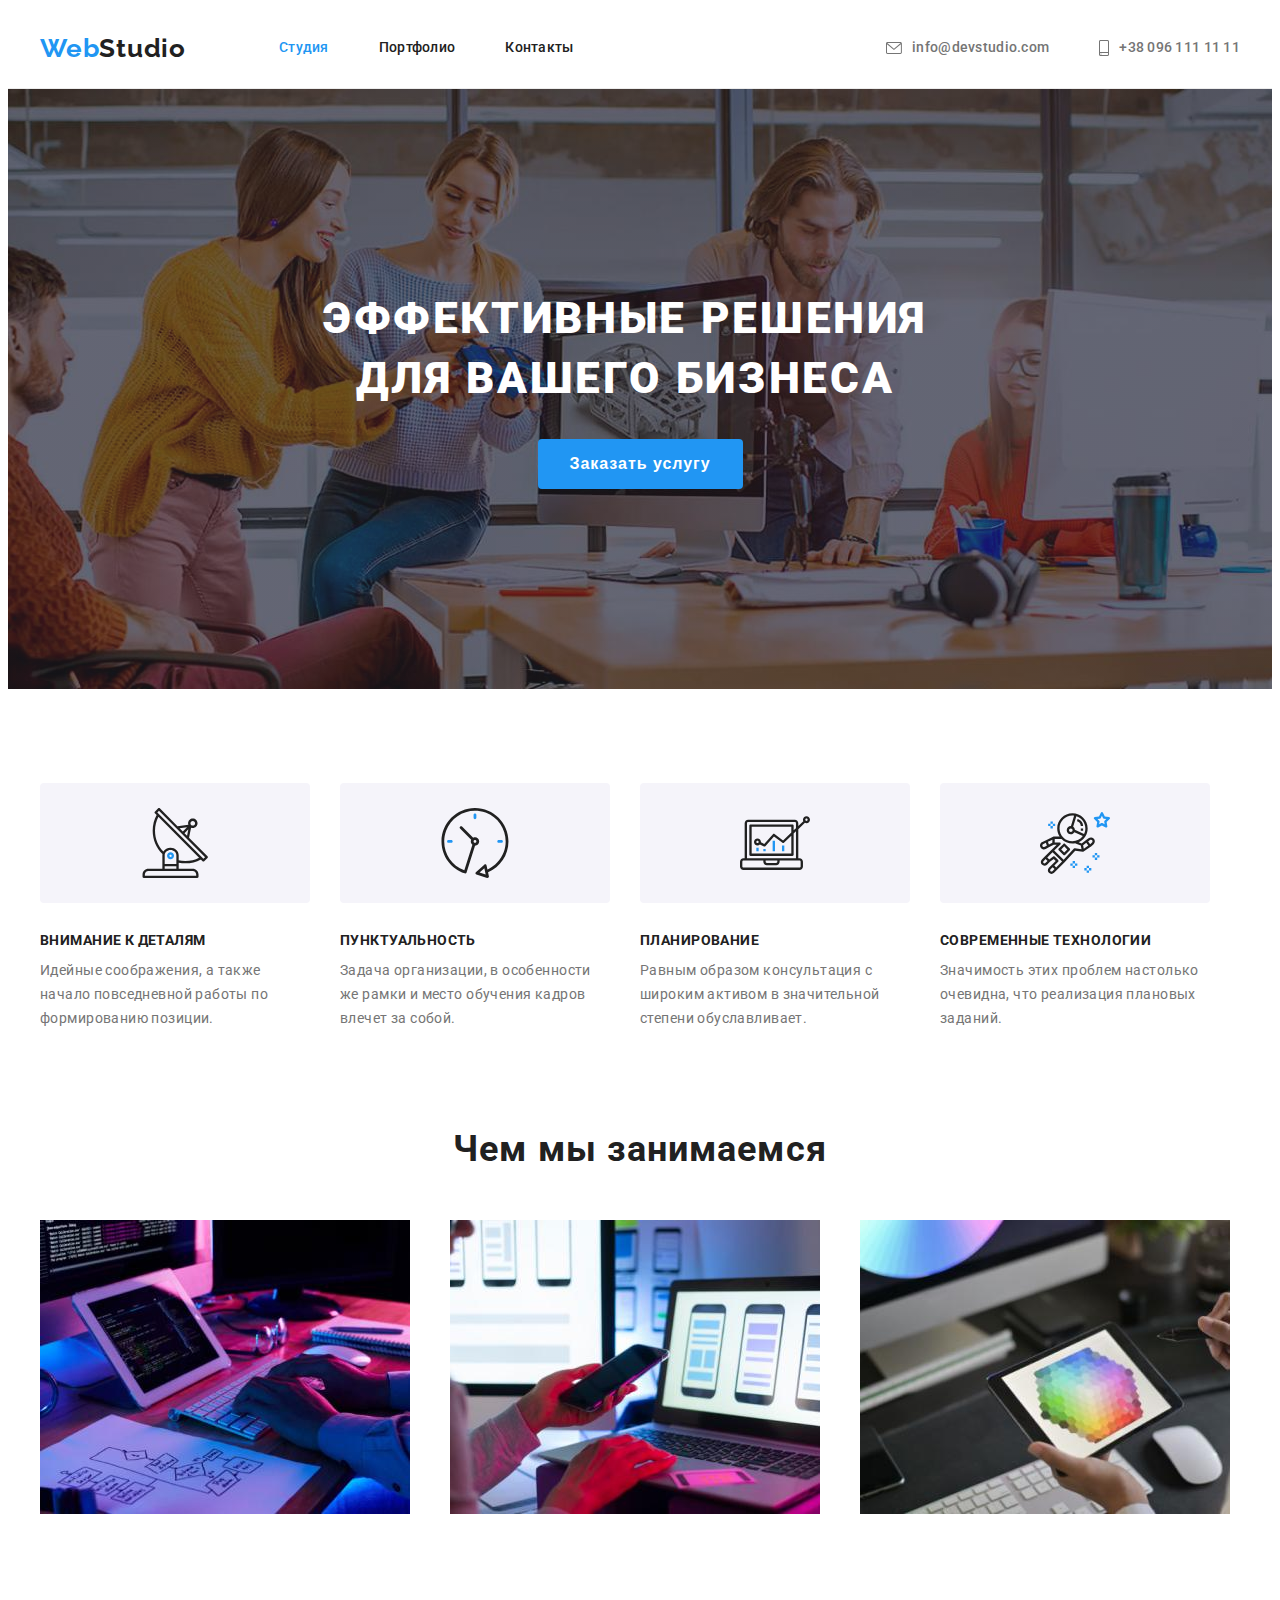
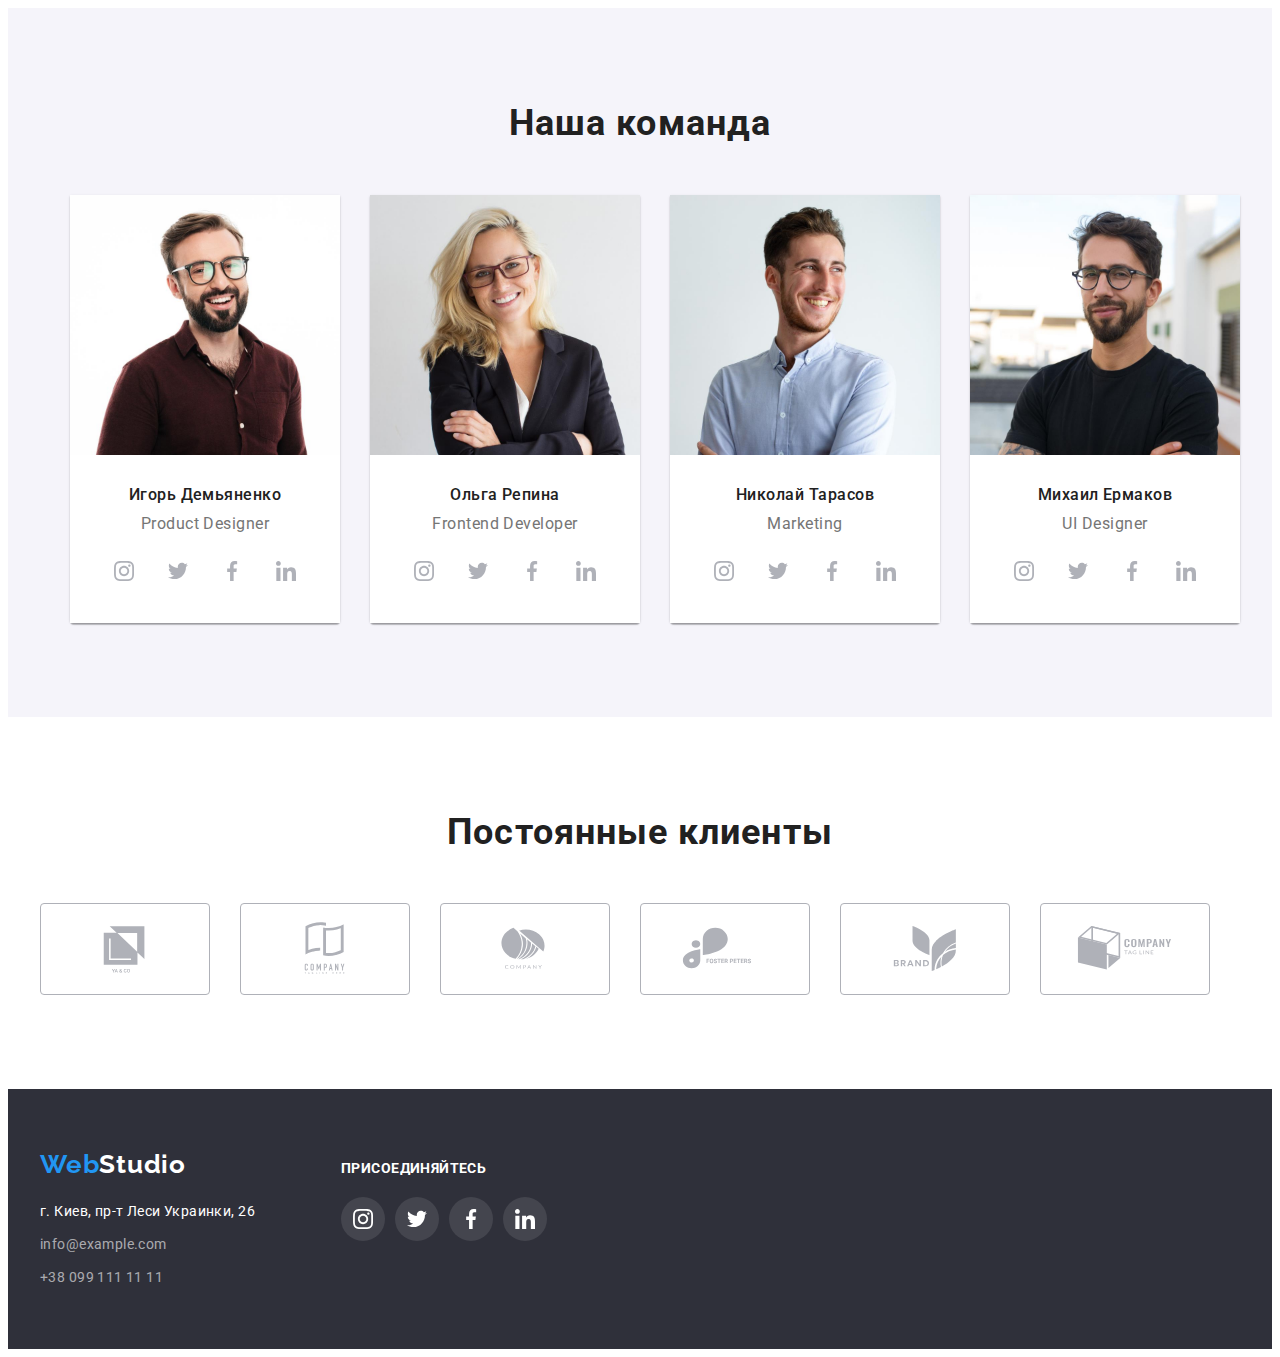
==== index.html @ c21f6737 "ДЗ № 5" ====
<!DOCTYPE html>
<html lang="ru">
<head>
    <meta charset="UTF-8">
    <meta http-equiv="X-UA-Compatible" content="IE=edge">
    <meta name="viewport" content="width=device-width, initial-scale=1.0">
    <title>WebStudio</title>
    <link rel="preconnect" href="https://fonts.googleapis.com">
    <link rel="preconnect" href="https://fonts.gstatic.com" crossorigin>
    <link href="https://fonts.googleapis.com/css2?family=Raleway:wght@700&family=Roboto:wght@400;500;700;900&display=swap"
        rel="stylesheet">
    <link rel="stylesheet" href="https://cdnjs.cloudflare.com/ajax/libs/modern-normalize/1.1.0/modern-normalize.min.css"
        integrity="sha512-wpPYUAdjBVSE4KJnH1VR1HeZfpl1ub8YT/NKx4PuQ5NmX2tKuGu6U/JRp5y+Y8XG2tV+wKQpNHVUX03MfMFn9Q=="
        crossorigin="anonymous" referrerpolicy="no-referrer" />
        <link rel="stylesheet" href="./css/styles.css">
</head>
<body>
    <header class="header">
        <div class="container header-container">
            <nav class="header-nav">
            <a class="header-logo logo link" href="index.html">Web<span class="studio-dark">Studio</span></a>
            <ul class="list menu-list">
                <li class="menu-item">
                    <a class="menu-link link current" href="./index.html">Студия</a>
                </li>
                <li class="menu-item">
                    <a class="menu-link link" href="./portfolio.html">Портфолио</a>
                </li>
                <li class="menu-item menu-item-contact">
                    <a class="menu-link link" href="#">Контакты</a>
                </li>
            </ul>
        </nav>
            <ul class="list contact-list">
                <li class="contact-list-item">
                    <a class="header-mail header-mail-color link" href="mailto:info@devstudio.com">
                        <svg class="header-mail-icon header-mail-color">
                        <use href="./images/icons.svg#icon-envelope"></use>
                    </svg>info@devstudio.com</a>
                </li>
                <li class="contact-list-item">
                    <a class="header-tel header-tel-color link" href="tel:+380961111111">
                        <svg class="header-tel-icon header-tel-color">
                        <use href="./images/icons.svg#icon-smartphone"></use>
                    </svg>+38 096 111 11 11</a>
                </li>
            </ul>
        </div>
    </header>
    <main>
        <section class="section hero-section">
            <div class="container hero-container">
                <h1 class="hero-title">Эффективные решения для вашего бизнеса</h1>
                <button class="btn btn-hero" type="button">Заказать услугу</button>
            </div>
        </section>
        <section class="section benefit-section">
            <div class="container benefit-container">
                <ul class="list benefit-list">
                    <li class="benefit-item">
                        <div class="benefit-icons">
                            <svg class="benefit-icon">
                                <use href="./images/icons.svg#icon-antenna"></use>
                            </svg>
                        </div>
                        <h3 class="benefit title pre-title benefit-pre-title">Внимание к деталям</h3>
                        <p class="benefit-text">Идейные соображения, а также начало повседневной работы по формированию позиции.</p>
                    </li>
                    <li class="benefit-item">
                        <div class="benefit-icons">
                            <svg class="benefit-icon">
                                <use href="./images/icons.svg#icon-clock"></use>
                            </svg>
                        </div>
                        <h3 class="benefit title pre-title benefit-pre-title">Пунктуальность</h3>
                        <p class="benefit-text">Задача организации, в особенности же рамки и место обучения кадров влечет за собой.</p>
                    </li>
                    <li class="benefit-item">
                        <div class="benefit-icons">
                            <svg class="benefit-icon">
                                <use href="./images/icons.svg#icon-diagramm"></use>
                            </svg>
                        </div>
                        <h3 class="benefit title pre-title benefit-pre-title">Планирование</h3>
                        <p class="benefit-text">Равным образом консультация с широким активом в значительной степени обуславливает.</p>
                    </li>
                        <li class="benefit-item">
                            <div class="benefit-icons">
                                <svg class="benefit-icon">
                                    <use href="./images/icons.svg#icon-astronaut"></use>
                                </svg>
                            </div>
                        <h3 class="benefit title pre-title benefit-pre-title">Современные технологии</h3>
                        <p class="benefit-text">Значимость этих проблем настолько очевидна, что реализация плановых заданий.</p>
                    </li>
                </ul>
            </div>
        </section>
        <section class="section work-section">
            <div class="container work-container">
            <h2 class="work title main-title work-main-title">Чем мы занимаемся</h2>
            <ul class="list work-list">
                <li class="work-item">
                    <img src="./images/Programer-1.jpg" alt="програмист работает за ноутбуком"
                    width="370"
                    height="294">                    
                </li>
                <li class="work-item">
                    <img src="./images/developer-2.jpg" alt="разработчик работает над проектом"
                    width="370" 
                    height="294">                     
                </li>
                <li class="work-item">
                    <img src="./images/webdesign-3.jpg" alt="вебдизайнер выбирает цветовую гамму"
                    width="370" 
                    height="294">                    
                </li>                    
            </ul>
            </div>
        </section>
        <section class="section team-section">
            <div class="container team-container">
            <h2 class="team title main-title team-main-title">Наша команда</h2>
            <ul class="list team team-list">
                <li class="team-item">
                    <img src="./images/product-designer-1.jpg" alt="игорь продакт дизайнер"
                    width="270"
                    height="260">
                    <div class="team-item-description">
                    <h3 class="team title team-list name team-list-name">Игорь Демьяненко</h3>
                    <p class="team team-list team-item-text" lang="en">Product Designer</p>
                    <ul class="team-social social-list list">
                        <li class="social-item">
                            <a href="#" class="social-link">
                                <svg class="social-icon">
                                    <use href="./images/icons.svg#icon-instagram"></use>
                                </svg>
                            </a>
                        </li>
                        <li class="social-item">
                            <a href="" class="social-link">
                                <svg class="social-icon">
                                    <use href="./images/icons.svg#icon-twitter"></use>
                                </svg>
                            </a>
                        </li>
                        <li class="social-item">
                            <a href="#" class="social-link">
                                <svg class="social-icon">
                                    <use href="./images/icons.svg#icon-facebook"></use>
                                </svg>
                            </a>
                        </li>
                        <li class="social-item">
                            <a href="" class="social-link">
                                <svg class="social-icon">
                                    <use href="./images/icons.svg#icon-linkedin"></use>
                                </svg>
                            </a>
                        </li>
                    </ul>
                    </div>
                </li>
                <li class="team-item">
                    <img src="./images/frontenddeveloper-2.jpg" alt="ольга фронтенд девелопер"
                    width="270"
                    height="260">
                    <div class="team-item-description">
                    <h3 class="team title team-list name team-list-name">Ольга Репина</h3>
                    <p class="team team-list team-item-text" lang="en">Frontend Developer</p>
                    <ul class="team-social social-list list">
                        <li class="social-item">
                            <a href="#" class="social-link">
                                <svg class="social-icon">
                                    <use href="./images/icons.svg#icon-instagram"></use>
                                </svg>
                            </a>
                        </li>
                        <li class="social-item">
                            <a href="" class="social-link">
                                <svg class="social-icon">
                                    <use href="./images/icons.svg#icon-twitter"></use>
                                </svg>
                            </a>
                        </li>
                        <li class="social-item">
                            <a href="#" class="social-link">
                                <svg class="social-icon">
                                    <use href="./images/icons.svg#icon-facebook"></use>
                                </svg>
                            </a>
                        </li>
                        <li class="social-item">
                            <a href="" class="social-link">
                                <svg class="social-icon">
                                    <use href="./images/icons.svg#icon-linkedin"></use>
                                </svg>
                            </a>
                        </li>
                    </ul>
                    </div>
                </li>
                <li class="team-item">
                    <img src="./images/marketing-3.jpg" alt="николай маркетолог"
                    width="270"
                    height="260">
                    <div class="team-item-description">
                    <h3 class="team title team-list name team-list-name">Николай Тарасов</h3>
                    <p class="team team-list team-item-text" lang="en">Marketing</p>
                <ul class="team-social social-list list">
                    <li class="social-item">
                        <a href="#" class="social-link">
                            <svg class="social-icon">
                                <use href="./images/icons.svg#icon-instagram"></use>
                            </svg>
                        </a>
                    </li>
                    <li class="social-item">
                        <a href="" class="social-link">
                            <svg class="social-icon">
                                <use href="./images/icons.svg#icon-twitter"></use>
                            </svg>
                        </a>
                    </li>
                    <li class="social-item">
                        <a href="#" class="social-link">
                            <svg class="social-icon">
                                <use href="./images/icons.svg#icon-facebook"></use>
                            </svg>
                        </a>
                    </li>
                    <li class="social-item">
                        <a href="" class="social-link">
                            <svg class="social-icon">
                                <use href="./images/icons.svg#icon-linkedin"></use>
                            </svg>
                        </a>
                    </li>
                </ul>
                    </div>
                </li>
                <li class="team-item">
                    <img src="./images/ui-designer-4.jpg" alt="михаил іт дизайнер"
                    width="270"
                    height="260">
                    <div class="team-item-description">
                    <h3 class="team title team-list name team-list-name">Михаил Ермаков</h3>
                    <p class="team team-list team-item-text" lang="en">UI Designer</p>
                    <ul class="team-social social-list list">
                        <li class="social-item">
                            <a href="#" class="social-link">
                                <svg class="social-icon">
                                    <use href="./images/icons.svg#icon-instagram"></use>
                                </svg>
                            </a>
                        </li>
                        <li class="social-item">
                            <a href="" class="social-link">
                                <svg class="social-icon">
                                    <use href="./images/icons.svg#icon-twitter"></use>
                                </svg>
                            </a>
                        </li>
                        <li class="social-item">
                            <a href="#" class="social-link">
                                <svg class="social-icon">
                                    <use href="./images/icons.svg#icon-facebook"></use>
                                </svg>
                            </a>
                        </li>
                        <li class="social-item">
                            <a href="" class="social-link">
                                <svg class="social-icon">
                                    <use href="./images/icons.svg#icon-linkedin"></use>
                                </svg>
                            </a>
                        </li>
                    </ul>
                    </div>
                </li>
            </ul>
            </div>
        </section>
        <section class="section client-section">
            <div class="container client-container">
                <h2 class="client title main-title client-main-title">Постоянные клиенты</h2>
                <ul class="list client-list">
                    <li class="client-item">
                        <a href="" class="client-link link">
                            <svg class="client-icon">
                                <use href="./images/icons.svg#icon-client-one"></use>
                            </svg>
                        </a>
                    </li>
                    <li class="client-item">
                        <a href="" class="client-link link">
                            <svg class="client-icon">
                                <use href="./images/icons.svg#icon-client-two"></use>
                            </svg>
                        </a>
                    </li>
                    <li class="client-item">
                        <a href="" class="client-link link">
                            <svg class="client-icon">
                                <use href="./images/icons.svg#icon-client-three"></use>
                            </svg>
                        </a>
                    </li>
                    <li class="client-item">
                        <a href="" class="client-link link">
                            <svg class="client-icon">
                                <use href="./images/icons.svg#icon-client-four"></use>
                            </svg>
                        </a>
                    </li>
                    <li class="client-item">
                        <a href="" class="client-link link">
                            <svg class="client-icon">
                                <use href="./images/icons.svg#icon-client-five"></use>
                            </svg>
                        </a>
                    </li>
                    <li class="client-item">
                        <a href="" class="client-link link">
                            <svg class="client-icon">
                                <use href="./images/icons.svg#icon-client-six"></use>
                            </svg>
                        </a>
                    </li>
                </ul>
            </div>
        </section>
    </main>
    <footer class="footer">
        <div class="container footer-container">
            <div class="footer-left">
        <a class="footer-logo logo link" href="index.html">Web<span class="studio-light">Studio</span></a>
        <address class="contacts-address">
            <ul class="list adress-list">
                <li class="footer-adress-item">
                    <a class="footer-address link" href="https://goo.gl/maps/jqxQToowx11gTHN26" target="blank" rel="noopener noreferer">
                        г. Киев, пр-т Леси Украинки, 26</a>
                </li>
                <li class="footer-adress-item">
                    <a class="footer-mail link" href="mailto:info@example.com">info@example.com</a>
                </li>
                <li class="footer-adress-item">
                    <a class="footer-tel link" href="tel:+380991111111">+38 099 111 11 11</a>
                </li>
            </ul>
        </address>
            </div>
            <div class="footer-right">
            <p class="light-title pre-title footer-pre-title">ПРИСОЕДИНЯЙТЕСЬ</p>
            <ul class="footer-social footer-list list">
                <li class="footer-social-item">
                    <a href="#" class="footer-social-link link">
                        <svg class="footer-social-icon">
                            <use href="./images/icons.svg#icon-instagram"></use>
                        </svg>
                    </a>
                </li>
                <li class="footer-social-item">
                    <a href="#" class="footer-social-link link">
                        <svg class="footer-social-icon">
                            <use href="./images/icons.svg#icon-twitter"></use>
                        </svg>
                    </a>
                </li>
                <li class="footer-social-item">
                    <a href="#" class="footer-social-link link">
                        <svg class="footer-social-icon">
                            <use href="./images/icons.svg#icon-facebook"></use>
                        </svg>
                    </a>
                </li>
                <li class="footer-social-item">
                    <a href="#" class="footer-social-link link">
                        <svg class="footer-social-icon">
                            <use href="./images/icons.svg#icon-linkedin"></use>
                        </svg>
                    </a>
                </li>
            </ul>
        </div>
        </div>
    </footer>
</body>
</html>
---- css/styles.css ----
:root {
  --first-color: #212121;
  --secondary-color: #757575;
  --third-color: #ffffff;
  --fourth-color: #2f303a;
  --fifth-color: #f5f4fa;
  --sixth-color: #c4c4c4;
  --seven-color: #afb1b8;
  --accent-color: #2196f3;
  --hover-color: #188ce8;
  --primary-border-line-color: #ececec;
  --secondary-border-line-color: #eeeeee;
}

p,
h1,
h2,
h3,
h4,
h5,
h6 {
  margin: 0;
}

ul {
  margin: 0;
  padding: 0;
}

button {
  cursor: pointer;
  border: none;
}

img {
  display: block;
  max-width: 100%;
}

body {
  font-family: "Roboto", sans-serif;
  color: var(--secondary-color);
  background-color: var(--third-color);
}

.container {
  width: 1200px;
  padding-left: 15px;
  padding-right: 15px;
  margin: 0 auto;
}

.section {
  padding-top: 94px;
  padding-bottom: 94px;
}

.visually-hidden {
  position: absolute;
  width: 1px;
  height: 1px;
  margin: -1px;
  border: 0;
  padding: 0;
  white-space: nowrap;
  clip-path: inset(100%);
  clip: rect(0 0 0 0);
  overflow: hidden;
}

.list {
  list-style: none;
}

.link {
  text-decoration: none;
}

.logo {
  font-family: Raleway;
  font-weight: 700;
  font-size: 26px;
  line-height: 1.19;
  letter-spacing: 0.03em;
  color: var(--accent-color);
}

.studio-dark {
  color: var(--first-color);
  display: inline-block;
}

.studio-light {
  color: var(--third-color);
  display: inline-block;
}

.btn {
  border: none;
  border-radius: 4px;
  cursor: pointer;
}

.title {
  color: var(--first-color);
}

.light-title {
  color: var(--third-color);
}

.pre-title {
  font-weight: 700;
  font-size: 14px;
  line-height: 1.14;
  letter-spacing: 0.03em;
  text-transform: uppercase;
}

.main-title {
  font-weight: 700;
  font-size: 36px;
  line-height: 1.17;
  text-align: center;
  letter-spacing: 0.03em;
}

/* ------------header---------- */
.current {
  color: var(--accent-color);
}

.header {
  border-bottom: 1px solid var(--primary-border-line-color);
}
.header-container {
  display: flex;
  align-items: center;
}
.header-nav {
  display: flex;
  align-items: center;
  margin-right: auto;
}

.header-logo {
  margin-right: 93px;
  display: inline-block;
  padding-top: 24px;
  padding-bottom: 24px;
}

.menu-item:not(:last-child) {
  margin-right: 50px;
}

.menu-list {
  display: flex;
}
.menu-link {
  font-weight: 500;
  font-size: 14px;
  line-height: 1.14;
  letter-spacing: 0.02em;
  color: var(--first-color);
  padding-top: 32px;
  padding-bottom: 32px;
  display: block;
}

.menu-link:hover,
.menu-link:focus,
.header-mail-color:hover,
.header-mail-color:focus,
.header-tel:hover,
.header-tel:focus {
  color: var(--accent-color);
}

.contact-list {
  display: flex;
}

.contact-list-item:not(:last-child) {
  margin-right: 50px;
}

.header-mail {
  font-weight: 500;
  font-size: 14px;
  line-height: 1.14;
  letter-spacing: 0.02em;
  color: var(--secondary-color);
  padding-top: 32px;
  padding-bottom: 32px;
  display: block;
}

.header-mail-icon {
  margin-right: 10px;
  fill: currentColor;
  vertical-align: middle;
  width: 16px;
  height: 12px;
}

.header-tel {
  font-weight: 500;
  font-size: 14px;
  line-height: 1.14;
  letter-spacing: 0.02em;
  color: var(--secondary-color);
  padding-top: 32px;
  padding-bottom: 32px;
  display: block;
}

.header-tel-icon {
  margin-right: 10px;
  fill: currentColor;
  vertical-align: middle;
  width: 10px;
  height: 16px;
}
/* ----------hero----------- */
.hero-section {
  padding-top: 200px;
  padding-bottom: 200px;
  background-color: var(--sixth-color);
  background-image: linear-gradient(
      rgba(47, 48, 58, 0.4),
      rgba(47, 48, 58, 0.4)
    ),
    url(../images/hero-bg.jpg);
  background-repeat: no-repeat;
  background-size: cover;
  background-position: center;
  max-width: 1600px;
  margin: 0 auto;
}

.hero-title {
  display: flex;
  font-weight: 900;
  font-size: 44px;
  line-height: 1.36;
  text-align: center;
  letter-spacing: 0.06em;
  text-transform: uppercase;
  color: var(--third-color);
  width: 696px;
  min-height: 120px;
  margin: 0px 237px 30px 237px;
}

.btn-hero {
  min-width: 200px;
  min-height: 50px;
  padding-top: 10px;
  padding-bottom: 10px;
  padding-left: 32px;
  padding-right: 32px;
  margin: 0 auto;
  border: none;
  border-radius: 4px;
  font-weight: 700;
  font-size: 16px;
  line-height: 1.87;
  display: block;
  align-items: center;
  text-align: center;
  justify-content: center;
  letter-spacing: 0.06em;
  color: var(--third-color);
  background-color: var(--accent-color);
}

.btn-hero:hover,
.btn-hero:focus {
  color: var(--third-color);
  background-color: var(--hover-color);
  box-shadow: 0px 4px 4px rgba(0, 0, 0, 0.15);
}

.current {
  color: var(--accent-color);
}

/* ------------------benefit------------------------- */
.benefit-icons {
  background-color: var(--fifth-color);
  margin-bottom: 30px;
  width: 270px;
  height: 120px;
  border-radius: 4px;
  display: flex;
  justify-content: center;
  align-items: center;
}

.benefit-icon {
  width: 70px;
  height: 70px;
  background-repeat: no-repeat;
  background-size: cover;
  background-position: center;
}

.benefit-list {
  display: flex;
}

.benefit-item {
  width: 270px;
  border: none;
  margin-left: 0px;
}

.benefit-item:not(:last-child) {
  margin-right: 30px;
}

.benefit-pre-title {
  width: 270px;
  min-height: 16px;
  margin-bottom: 10px;
}
.benefit-text {
  width: 270px;
  min-height: 75px;
  font-size: 14px;
  line-height: 1.71;
  letter-spacing: 0.03em;
  color: var(--secondary-color);
}

/*--------------------work----------------------------*/
.work-section {
  padding-top: 0px;
}

.work-main-title {
  text-align: center;
  margin-bottom: 50px;
}

.work-list {
  display: flex;
  flex-wrap: wrap;
  margin-left: -30px;
}

.work-item {
  flex-basis: calc(100% / 3 - 30px);
  margin-left: 30px;
}
/* ------------------team---------------------------- */
.team-section {
  background-color: var(--fifth-color);
}
.team-main-title {
  text-align: center;
  margin-bottom: 50px;
}

.team-list {
  display: flex;
  flex-wrap: wrap;
}

.team-item {
  flex-basis: calc(100% / 4 - 30px);
  margin-left: 30px;
  box-shadow: 0px 1px 3px rgba(0, 0, 0, 0.12), 0px 1px 1px rgba(0, 0, 0, 0.14),
    0px 2px 1px rgba(0, 0, 0, 0.2);
  border-radius: 0px 0px 4px 4px;
}

.team-item-description {
  padding-top: 30px;
  padding-bottom: 30px;
  background-color: var(--third-color);
  margin-left: 0px;
}

.name {
  font-weight: 500;
  font-size: 16px;
  line-height: 1.19;
  letter-spacing: 0.03em;
}

.team-list-name {
  text-align: center;
  margin-bottom: 10px;
  align-items: center;
  display: block;
}

.team-item-text {
  font-size: 16px;
  line-height: 1.19;
  letter-spacing: 0.03em;
  text-align: center;
  align-items: center;
  display: block;
  margin-bottom: 16px;
}

.social-list {
  display: flex;
  justify-content: center;
}
.social-item {
  width: 44px;
  height: 44px;
  margin-right: 10px;
}

.social-item:last-child {
  margin-right: 0px;
}

.social-link {
  width: 100%;
  height: 100%;
  background-color: var(--third-color);
  border-radius: 50%;
  display: flex;
  align-items: center;
  justify-content: center;
  color: var(--seven-color);
}

.social-icon {
  width: 20px;
  height: 20px;
  fill: currentColor;
}

.social-link:hover,
.social-link:focus {
  color: var(--third-color);
  background-color: var(--accent-color);
}

.social-link:hover .social-icon,
.social-link:focus .social-icon {
  color: var(--third-color);
}

/*-----------------------Client-------------------------*/
/*.client-section {
}*/

/*.client-container {
}*/

.client-main-title {
  text-align: center;
  margin-bottom: 50px;
}

.client-list {
  display: flex;
}

.client-item {
  width: 170px;
  height: 92px;
  margin-right: 30px;
}

.client-item:last-child {
  margin-right: 0px;
}
.client-link {
  width: 170px;
  height: 92px;
  background-color: var(--third-color);
  display: flex;
  align-items: center;
  justify-content: center;
  color: var(--seven-color);
  border: 1px solid #afb1b8;
  box-sizing: border-box;
  border-radius: 4px;
}

.client-icon {
  width: 106px;
  height: 60px;
  fill: currentColor;
  /*background-repeat: no-repeat;
  background-size: cover;
  background-position: center;*/
  display: flex;
}

.client-item .client-link:hover,
.client-item .client-link:focus {
  color: var(--accent-color);
  border-color: var(--accent-color);
}

/*---------------------portfolio main---------------- */

.filtres {
  display: flex;
  margin-bottom: 50px;
  justify-content: center;
}

.filtres-item:not(:last-child) {
  margin-right: 8px;
}

.filtres-btn {
  font-weight: 500;
  font-size: 16px;
  line-height: 1.62;
  text-align: center;
  letter-spacing: 0.03em;
  color: var(--first-color);
  padding: 6px 22px;
  border-radius: 4px;
  display: block;
  border: none;
  border-radius: 4px;
  cursor: pointer;
}

.filtres-btn:hover,
.filtres-btn:focus,
.active-btn:hover,
.active-btn:focus {
  color: var(--third-color);
  background-color: var(--accent-color);
  box-shadow: 0px 3px 1px rgba(0, 0, 0, 0.1), 0px 1px 2px rgba(0, 0, 0, 0.08),
    0px 2px 2px rgba(0, 0, 0, 0.12);
}

.active-btn {
  color: var(--third-color);
  background-color: var(--accent-color);
}

.gallery-list {
  background-color: var(--third-color);
  display: flex;
  flex-wrap: wrap;
  margin-right: -30px;
  margin-bottom: -30px;
}

.gallery-link {
  display: block;
}

.gallery-link:hover,
.gallery-link:focus {
  box-shadow: 0px 4px 4px rgba(0, 0, 0, 0.25);
}

.gallery-item {
  flex-basis: calc((100% - 3 * 30px) / 3);
  margin-right: 30px;
  margin-bottom: 30px;
}

.gallery-item-description {
  padding-top: 20px;
  padding-bottom: 20px;
  padding-left: 24px;
  padding-right: 24px;
  background-color: var(--third-color);
  margin-left: 0px;
  border-bottom: 1px solid #eeeeee;
  border-left: 1px solid #eeeeee;
  border-right: 1px solid #eeeeee;
}

.portfolio-title {
  font-weight: 700;
  font-size: 18px;
  line-height: 2;
  letter-spacing: 0.06em;
  color: var(--first-color);
  margin-bottom: 10px;
  display: block;
}

.portfolio-text {
  font-size: 16px;
  line-height: 1.87;
  letter-spacing: 0.03em;
  color: var(--secondary-color);
}

/* --------------------footer-------------------------*/
.footer {
  background-color: var(--fourth-color);
  padding-top: 60px;
  padding-bottom: 60px;
}

.footer-container {
  display: flex;
  align-items: baseline;
}

.footer-left {
  margin-right: 70px;
}

.footer-logo {
  display: block;
  margin-bottom: 20px;
}

.contacts-address {
  font-style: inherit;
  flex-wrap: wrap;
}

.footer-adress-item:not(:last-child) {
  margin-bottom: 9px;
  min-width: 231px;
}

.footer-address {
  font-size: 14px;
  line-height: 1.71;
  letter-spacing: 0.03em;
  color: var(--third-color);
}

.footer-mail {
  font-size: 14px;
  line-height: 1.71;
  letter-spacing: 0.03em;
  color: rgba(255, 255, 255, 0.6);
  display: block;
}

.footer-tel {
  font-size: 14px;
  line-height: 1.71;
  letter-spacing: 0.03em;
  color: rgba(255, 255, 255, 0.6);
}

.footer-address:hover,
:focus,
.footer-mail:hover,
:focus,
.footer-tel:hover,
:focus {
  color: var(--accent-color);
}

.footer-pre-title {
  margin-bottom: 20px;
}

.footer-list {
  display: flex;
}

.footer-social-item {
  width: 44px;
  height: 44px;
  margin-right: 10px;
}

.footer-social-item:last-child {
  margin-right: 0px;
}

.footer-social-link {
  width: 100%;
  height: 100%;
  background-color: rgba(255, 255, 255, 0.1);
  border-radius: 50%;
  display: flex;
  align-items: center;
  justify-content: center;
  color: var(--third-color);
}

.footer-social-icon {
  width: 20px;
  height: 20px;
  fill: currentColor;
}

.footer-social-link:hover,
.footer-social-link:focus {
  color: var(--third-color);
  background-color: var(--accent-color);
}
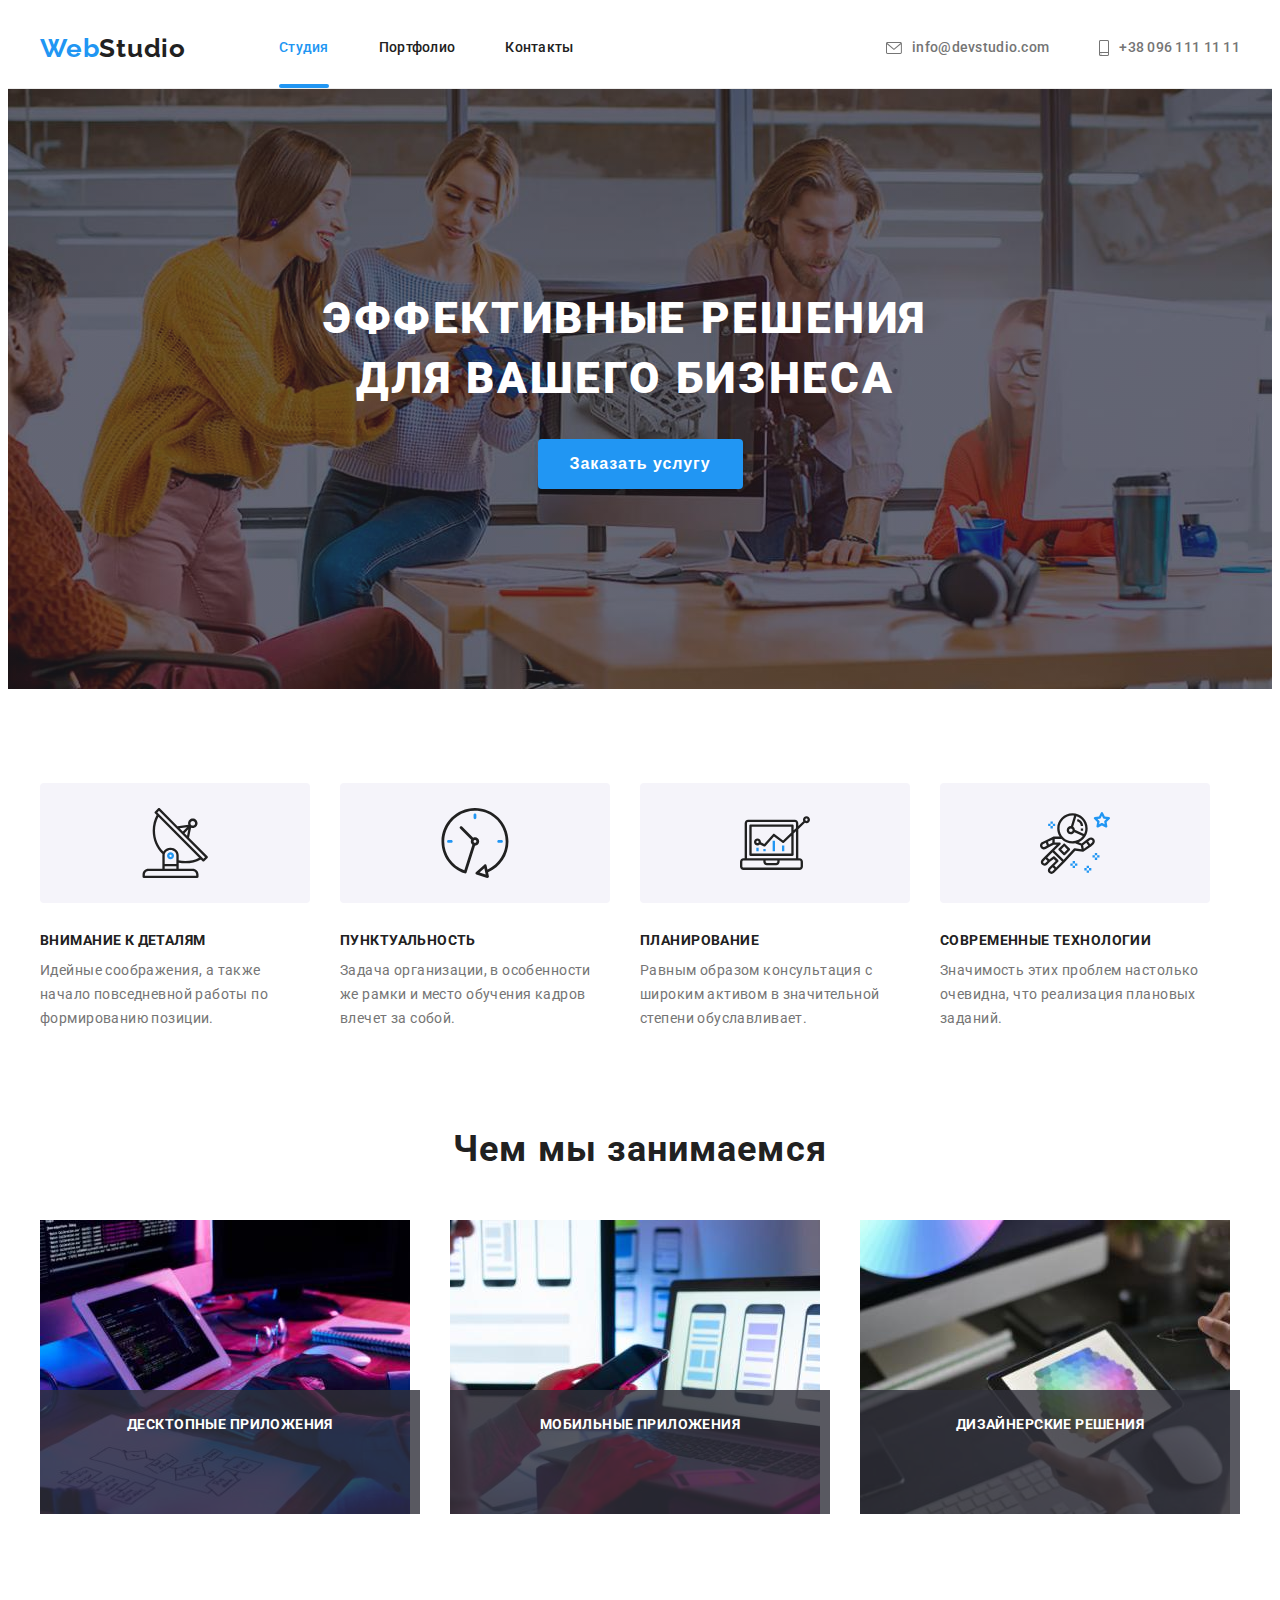
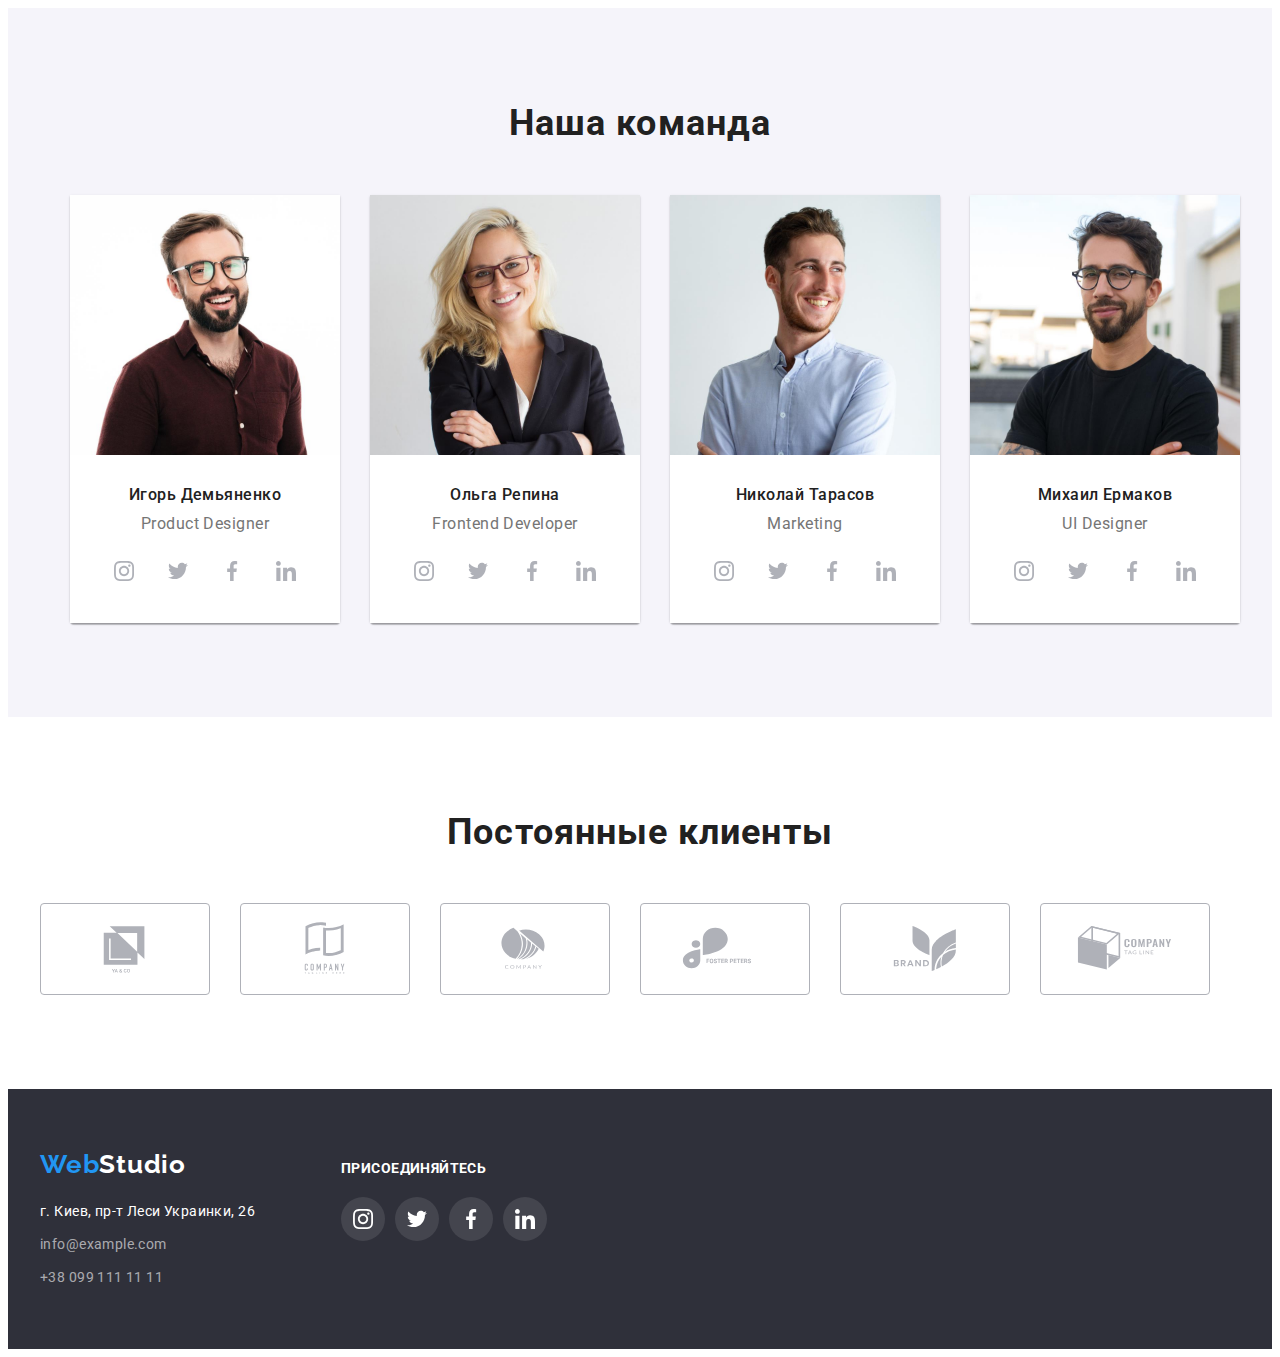
==== commit 6a6fdd78: "ДЗ №5 end" ====
--- a/index.html
+++ b/index.html
@@ -12,6 +12,7 @@
     <link rel="stylesheet" href="https://cdnjs.cloudflare.com/ajax/libs/modern-normalize/1.1.0/modern-normalize.min.css"
         integrity="sha512-wpPYUAdjBVSE4KJnH1VR1HeZfpl1ub8YT/NKx4PuQ5NmX2tKuGu6U/JRp5y+Y8XG2tV+wKQpNHVUX03MfMFn9Q=="
         crossorigin="anonymous" referrerpolicy="no-referrer" />
+        <link rel="stylesheet" href="https://cdnjs.cloudflare.com/ajax/libs/animate.css/4.1.1/animate.min.css" />
         <link rel="stylesheet" href="./css/styles.css">
 </head>
 <body>
@@ -51,7 +52,7 @@
         <section class="section hero-section">
             <div class="container hero-container">
                 <h1 class="hero-title">Эффективные решения для вашего бизнеса</h1>
-                <button class="btn btn-hero" type="button">Заказать услугу</button>
+                <button class="btn btn-hero" data-modal-open type="button">Заказать услугу</button>
             </div>
         </section>
         <section class="section benefit-section">
@@ -101,19 +102,28 @@
             <h2 class="work title main-title work-main-title">Чем мы занимаемся</h2>
             <ul class="list work-list">
                 <li class="work-item">
-                    <img src="./images/Programer-1.jpg" alt="програмист работает за ноутбуком"
+                    <div class="work-item-wrap">
+                    <img class="work-photo" src="./images/Programer-1.jpg" alt="програмист работает за ноутбуком"
                     width="370"
-                    height="294">                    
+                    height="294">
+                    <p class="work-item-text">Десктопные приложения</p>
+                    </div>
                 </li>
                 <li class="work-item">
-                    <img src="./images/developer-2.jpg" alt="разработчик работает над проектом"
+                    <div class="work-item-wrap">
+                    <img class="work-photo" src="./images/developer-2.jpg" alt="разработчик работает над проектом"
                     width="370" 
-                    height="294">                     
+                    height="294">
+                    <p class="work-item-text">Мобильные приложения</p>
+                    </div>
                 </li>
                 <li class="work-item">
-                    <img src="./images/webdesign-3.jpg" alt="вебдизайнер выбирает цветовую гамму"
+                    <div class="work-item-wrap">
+                    <img class="work-photo" src="./images/webdesign-3.jpg" alt="вебдизайнер выбирает цветовую гамму"
                     width="370" 
-                    height="294">                    
+                    height="294">
+                    <p class="work-item-text">Дизайнерские решения</p>
+                    </div>
                 </li>                    
             </ul>
             </div>
@@ -385,5 +395,15 @@
         </div>
         </div>
     </footer>
+    <div class="backdrop is-hidden" data-modal>
+    <div class="modal">
+        <button type="button" class="modal-btn" data-modal-close>
+            <svg class="modal-close-icon">
+                <use href="./images/icons.svg#icon-close-black"></use>
+            </svg>
+        </button>
+    </div>
+    </div>
+    <script src="./js/modal.js"></script>
 </body>
 </html>--- a/css/styles.css
+++ b/css/styles.css
@@ -166,6 +166,19 @@
   padding-top: 32px;
   padding-bottom: 32px;
   display: block;
+  position: relative;
+  transition: color 250ms cubic-bezier(0.4, 0, 0.2, 1);
+}
+
+.menu-link.current::after {
+  content: " ";
+  width: 100%;
+  position: absolute;
+  height: 4px;
+  border-radius: 2px;
+  bottom: 0;
+  display: block;
+  background-color: var(--accent-color);
 }
 
 .menu-link:hover,
@@ -194,6 +207,7 @@
   padding-top: 32px;
   padding-bottom: 32px;
   display: block;
+  transition: color 250ms cubic-bezier(0.4, 0, 0.2, 1);
 }
 
 .header-mail-icon {
@@ -213,6 +227,7 @@
   padding-top: 32px;
   padding-bottom: 32px;
   display: block;
+  transition: color 250ms cubic-bezier(0.4, 0, 0.2, 1);
 }
 
 .header-tel-icon {
@@ -273,13 +288,15 @@
   letter-spacing: 0.06em;
   color: var(--third-color);
   background-color: var(--accent-color);
+  box-shadow: 0px 4px 4px rgba(0, 0, 0, 0.15);
+  transition: color 250ms cubic-bezier(0.4, 0, 0.2, 1),
+    background-color 250ms cubic-bezier(0.4, 0, 0.2, 1);
 }
 
 .btn-hero:hover,
 .btn-hero:focus {
   color: var(--third-color);
   background-color: var(--hover-color);
-  box-shadow: 0px 4px 4px rgba(0, 0, 0, 0.15);
 }
 
 .current {
@@ -354,6 +371,33 @@
   flex-basis: calc(100% / 3 - 30px);
   margin-left: 30px;
 }
+
+.work-photo {
+  display: block;
+}
+.work-item-wrap {
+  position: relative;
+}
+
+.work-item-text {
+  position: absolute;
+  font-weight: 700;
+  font-size: 14px;
+  line-height: 1.14;
+  text-align: center;
+  letter-spacing: 0.03em;
+  text-transform: uppercase;
+  color: var(--third-color);
+  bottom: 0;
+  left: 0;
+  width: 100%;
+  height: 70px;
+  background: rgba(47, 48, 58, 0.8);
+  align-items: center;
+  padding-top: 27px;
+  padding-bottom: 27px;
+}
+
 /* ------------------team---------------------------- */
 .team-section {
   background-color: var(--fifth-color);
@@ -430,12 +474,15 @@
   align-items: center;
   justify-content: center;
   color: var(--seven-color);
+  transition: color 250ms cubic-bezier(0.4, 0, 0.2, 1),
+    background-color 250ms cubic-bezier(0.4, 0, 0.2, 1);
 }
 
 .social-icon {
   width: 20px;
   height: 20px;
   fill: currentColor;
+  transition: color 250ms cubic-bezier(0.4, 0, 0.2, 1);
 }
 
 .social-link:hover,
@@ -473,6 +520,8 @@
 
 .client-item:last-child {
   margin-right: 0px;
+  transition: color 250ms cubic-bezier(0.4, 0, 0.2, 1),
+    border-color 250ms cubic-bezier(0.4, 0, 0.2, 1);
 }
 .client-link {
   width: 170px;
@@ -485,15 +534,14 @@
   border: 1px solid #afb1b8;
   box-sizing: border-box;
   border-radius: 4px;
+  transition: color 250ms cubic-bezier(0.4, 0, 0.2, 1),
+    border-color 250ms cubic-bezier(0.4, 0, 0.2, 1);
 }
 
 .client-icon {
   width: 106px;
   height: 60px;
   fill: currentColor;
-  /*background-repeat: no-repeat;
-  background-size: cover;
-  background-position: center;*/
   display: flex;
 }
 
@@ -528,6 +576,9 @@
   border: none;
   border-radius: 4px;
   cursor: pointer;
+  transition: color 250ms cubic-bezier(0.4, 0, 0.2, 1),
+    background-color 250ms cubic-bezier(0.4, 0, 0.2, 1),
+    box-shadow 250ms cubic-bezier(0.4, 0, 0.2, 1);
 }
 
 .filtres-btn:hover,
@@ -543,6 +594,9 @@
 .active-btn {
   color: var(--third-color);
   background-color: var(--accent-color);
+  transition: color 250ms cubic-bezier(0.4, 0, 0.2, 1),
+    background-color 250ms cubic-bezier(0.4, 0, 0.2, 1),
+    box-shadow 250ms cubic-bezier(0.4, 0, 0.2, 1);
 }
 
 .gallery-list {
@@ -555,6 +609,7 @@
 
 .gallery-link {
   display: block;
+  transition: box-shadow 250ms cubic-bezier(0.4, 0, 0.2, 1);
 }
 
 .gallery-link:hover,
@@ -580,6 +635,10 @@
   border-right: 1px solid #eeeeee;
 }
 
+.gallery-item:hover .gallery-picture-text {
+  transform: translateY(0);
+}
+
 .portfolio-title {
   font-weight: 700;
   font-size: 18px;
@@ -597,6 +656,26 @@
   color: var(--secondary-color);
 }
 
+.gallery-item-wrap {
+  position: relative;
+  overflow: hidden;
+}
+
+.gallery-picture-text {
+  position: absolute;
+  top: 0;
+  left: 0;
+  color: var(--third-color);
+  background: rgba(33, 150, 243, 0.9);
+  font-size: 18px;
+  line-height: 1.56;
+  letter-spacing: 0.03em;
+  padding: 63px 24px;
+  width: 100%;
+  height: 100%;
+  transform: translateY(100%);
+  transition: transform 250ms cubic-bezier(0.4, 0, 0.2, 1);
+}
 /* --------------------footer-------------------------*/
 .footer {
   background-color: var(--fourth-color);
@@ -633,6 +712,7 @@
   line-height: 1.71;
   letter-spacing: 0.03em;
   color: var(--third-color);
+  transition: color 250ms cubic-bezier(0.4, 0, 0.2, 1);
 }
 
 .footer-mail {
@@ -641,6 +721,7 @@
   letter-spacing: 0.03em;
   color: rgba(255, 255, 255, 0.6);
   display: block;
+  transition: color 250ms cubic-bezier(0.4, 0, 0.2, 1);
 }
 
 .footer-tel {
@@ -648,6 +729,7 @@
   line-height: 1.71;
   letter-spacing: 0.03em;
   color: rgba(255, 255, 255, 0.6);
+  transition: color 250ms cubic-bezier(0.4, 0, 0.2, 1);
 }
 
 .footer-address:hover,
@@ -686,6 +768,8 @@
   align-items: center;
   justify-content: center;
   color: var(--third-color);
+  transition: color 250ms cubic-bezier(0.4, 0, 0.2, 1),
+    background-color 250ms cubic-bezier(0.4, 0, 0.2, 1);
 }
 
 .footer-social-icon {
@@ -699,3 +783,51 @@
   color: var(--third-color);
   background-color: var(--accent-color);
 }
+
+.backdrop {
+  position: fixed;
+  width: 100vw;
+  height: 100vh;
+  background: rgba(0, 0, 0, 0.2);
+  top: 0;
+  transition: opacity 500ms linear, visibility 500ms linear;
+}
+
+.modal {
+  position: absolute;
+  width: 528px;
+  min-height: 581px;
+  background-color: var(--third-color);
+  box-shadow: 0px 1px 3px rgba(0, 0, 0, 0.12), 0px 1px 1px rgba(0, 0, 0, 0.14),
+    0px 2px 1px rgba(0, 0, 0, 0.2);
+  border-radius: 4px;
+  top: 50%;
+  left: 50%;
+  transform: translate(-50%, -50%);
+}
+
+.modal-btn {
+  border: 1px solid rgba(0, 0, 0, 0.1);
+  box-sizing: border-box;
+  background-color: transparent;
+  width: 30px;
+  height: 30px;
+  border-radius: 50%;
+  position: absolute;
+  top: 8px;
+  right: 8px;
+  display: flex;
+  align-items: center;
+  justify-content: center;
+}
+
+.modal-close-icon {
+  width: 18px;
+  height: 18px;
+}
+
+.backdrop.is-hidden {
+  visibility: hidden;
+  opacity: 0;
+  pointer-events: none;
+}
